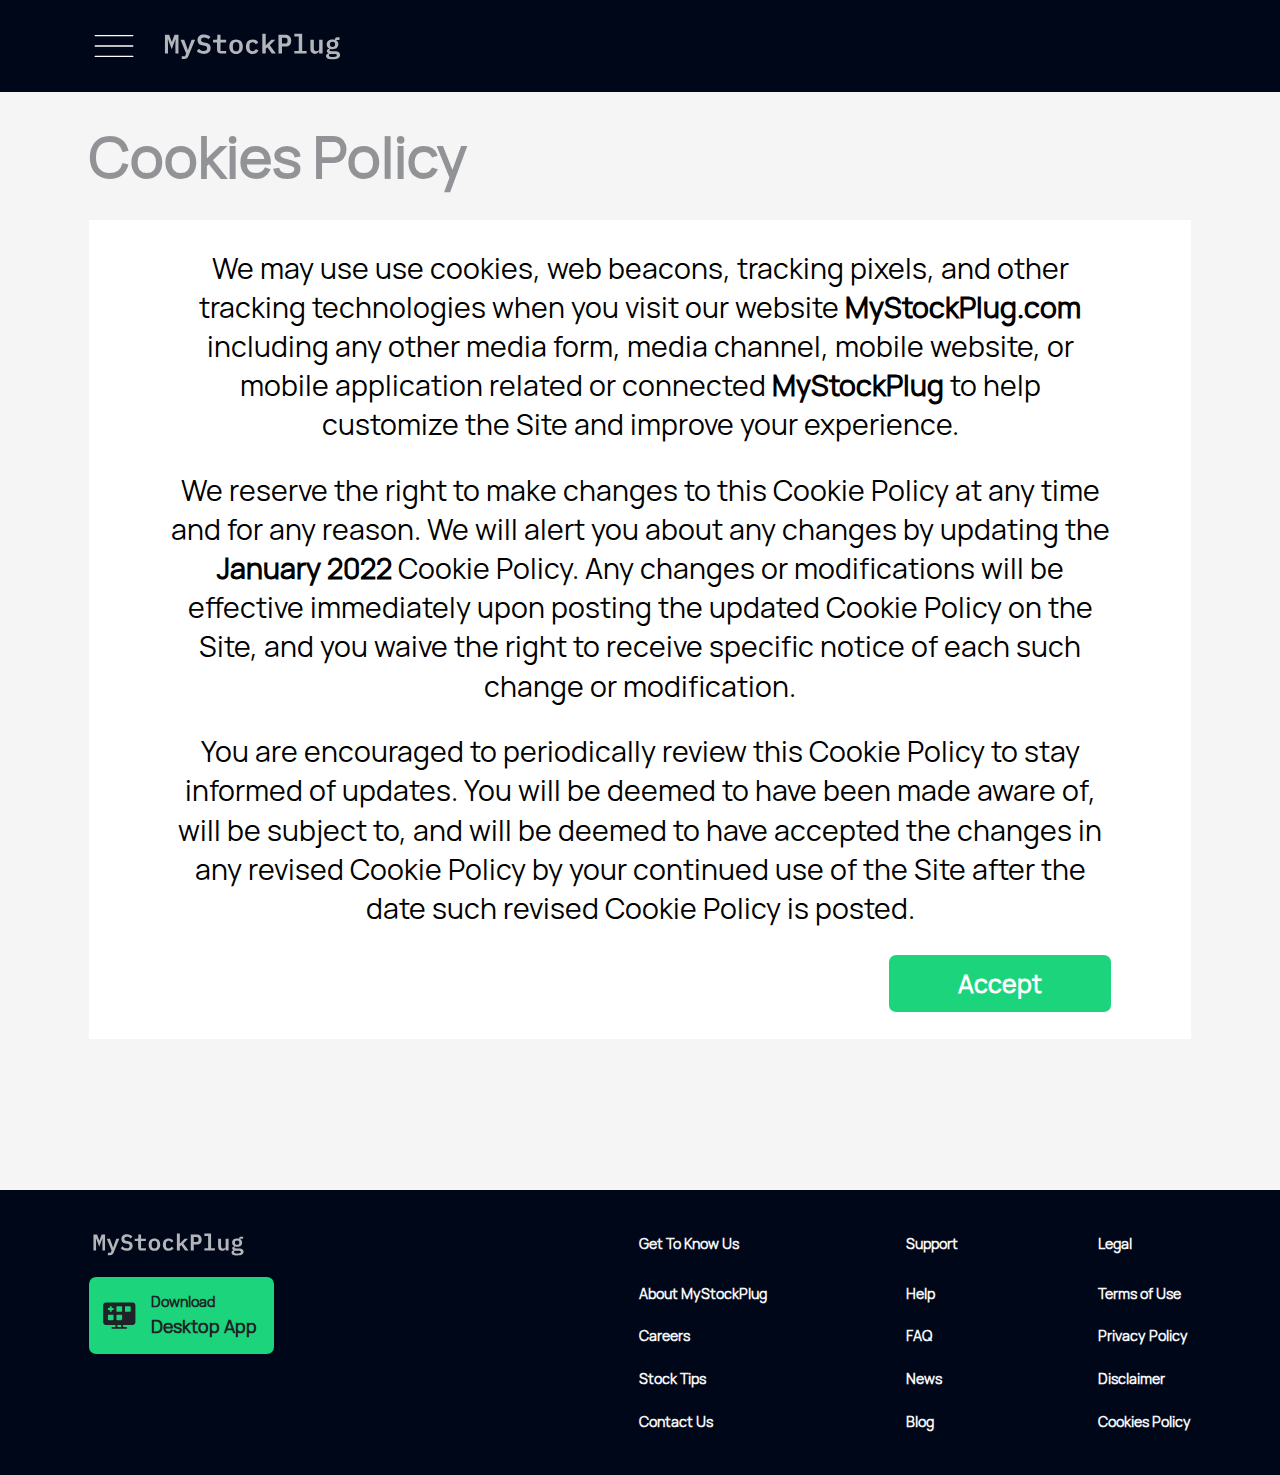
==== policy.html @ 8f28531c "Stock first commit" ====
<!DOCTYPE html>
<html lang="en">
<head>
    <meta charset="UTF-8">
    <meta name="viewport" content="width=device-width, initial-scale=1.0">
    <meta http-equiv="X-UA-Compatible" content="IE=7">
    <link rel="stylesheet" href="https://cdnjs.cloudflare.com/ajax/libs/font-awesome/6.1.2/css/all.min.css" integrity="sha512-1sCRPdkRXhBV2PBLUdRb4tMg1w2YPf37qatUFeS7zlBy7jJI8Lf4VHwWfZZfpXtYSLy85pkm9GaYVYMfw5BC1A==" crossorigin="anonymous" referrerpolicy="no-referrer" />
    <link rel="icon" href="img/logo.svg" type="image/svg">
    <link rel="stylesheet" type="text/css" href="style.css">
    <title>Cookies Policy | StockPlug</title>
</head>
<body>
    

    <div id="root">

        <header id="header">

            <div class="header-row flex flex-center w-100">
                <div class="nav-container">
                    <img src="img/nav.svg" alt="">
                </div>

                <div class="logo-container">
                    <img src="img/logo.svg" alt="">
                </div>

            </div>

        </header>



        <header id="mob-header">

            <div class="mob-header w-100 flex flex-between">

                

            </div>

        </header>



        <main id="main">

            <section id="hero-section">

                <div class="cookies-container">
                    <div class="watchlist-header">
                        <h1 class="margin-0 watchlist-h">
                            Cookies Policy
                        </h1>
                    </div>

                    <div class="cookies-text-container">
                        <div class="cookies-h-container center">
                            <h3 class="margin-0 cookies-h">
                                We may use use cookies, web beacons, tracking pixels, and other tracking technologies when you visit our website <span class="weight-700"><a href="index.html">MyStockPlug.com</a></span> including any other media form, media channel, mobile website, or mobile application related or connected <span class="weight-700">MyStockPlug</span> to help customize the Site and improve your experience.</h3>
                             <h3 class="margin-0 cookies-h">
                                We reserve the right to make changes to this Cookie Policy at any time and for any reason. We will alert you about any changes by updating the <span class="weight-700">January 2022</span> Cookie Policy. Any changes or modifications will be effective immediately upon posting the updated Cookie Policy on the Site, and you waive the right to receive specific notice of each such change or modification.</h3>
                            <h3 class="margin-0 cookies-h">
                                You are encouraged to periodically review this Cookie Policy to stay informed of updates. You will be deemed to have been made aware of, will be subject to, and will be deemed to have accepted the changes in any revised Cookie Policy by your continued use of the Site after the date such revised Cookie Policy is posted.
                            </h3>
                        </div>

                        <div class="cookies-btn">
                            <div class="cookies-btn-text">
                                <h3 class="margin-0 center cookies-btn-h">
                                    Accept
                                </h3>
                            </div>
                        </div>
                    </div>

                </div>

            </section>

        </main>



        <footer id="footer">

            <div class="footer-container">
                <div class="footer-content flex">
                    <div class="footer-logo-container">
                        <div class="footer-logo">
                            <img src="img/logo.svg" alt="">
                        </div>

                        <div class="desktop-container flex flex-center">
                            <div class="desktop-logo">
                                <img src="img/desktop.svg" alt="">
                            </div>

                            <div class="desktop-text-container">
                                <div class="desktop-download">
                                    <p class="margin-0 desktop-p">Download</p>
                                </div>

                                <div class="desktop-title">
                                    <h3 class="margin-0 desktop-h">Desktop App</h3>
                                </div>
                            </div>
                        </div>
                    </div>

                    <div class="footer-nav flex flex-between w-100">
                        <div class="footer-nav-list">
                            <ul>
                                <li>
                                    <div class="footer-nav-header">
                                        <h3 class="margin-0 footer-nav-h">Get To Know Us</h3>
                                    </div>
                                </li>
                                <li>
                                    <div class="footer-nav-item">
                                        <h3 class="margin-0 footer-nav-p">About MyStockPlug</h3>
                                    </div>
                                </li>
                                <li>
                                    <div class="footer-nav-item">
                                        <h3 class="margin-0 footer-nav-p">Careers</h3>
                                    </div>
                                </li>
                                <li>
                                    <div class="footer-nav-item">
                                        <h3 class="margin-0 footer-nav-p">Stock Tips</h3>
                                    </div>
                                </li>
                                <li>
                                    <div class="footer-nav-item">
                                        <h3 class="margin-0 footer-nav-p">Contact Us</h3>
                                    </div>
                                </li>
                            </ul>
                        </div>

                        <div class="footer-nav-list">
                            <ul>
                                <li>
                                    <div class="footer-nav-header">
                                        <h3 class="margin-0 footer-nav-h">Support</h3>
                                    </div>
                                </li>
                                <li>
                                    <div class="footer-nav-item">
                                        <h3 class="margin-0 footer-nav-p">Help</h3>
                                    </div>
                                </li>
                                <li>
                                    <div class="footer-nav-item">
                                        <h3 class="margin-0 footer-nav-p">FAQ</h3>
                                    </div>
                                </li>
                                <li>
                                    <div class="footer-nav-item">
                                        <h3 class="margin-0 footer-nav-p">News</h3>
                                    </div>
                                </li>
                                <li>
                                    <div class="footer-nav-item">
                                        <h3 class="margin-0 footer-nav-p">Blog</h3>
                                    </div>
                                </li>
                            </ul>
                        </div>

                        <div class="footer-nav-list">
                            <ul>
                                <li>
                                    <div class="footer-nav-header">
                                        <h3 class="margin-0 footer-nav-h">Legal</h3>
                                    </div>
                                </li>
                                <li>
                                    <div class="footer-nav-item">
                                        <h3 class="margin-0 footer-nav-p">Terms of Use</h3>
                                    </div>
                                </li>
                                <li>
                                    <div class="footer-nav-item">
                                        <h3 class="margin-0 footer-nav-p">Privacy Policy</h3>
                                    </div>
                                </li>
                                <li>
                                    <div class="footer-nav-item">
                                        <h3 class="margin-0 footer-nav-p">Disclaimer</h3>
                                    </div>
                                </li>
                                <li>
                                    <a href="policy.html" target="_blank" rel="noopener noreferrer">
                                        <div class="footer-nav-item">
                                            <h3 class="margin-0 footer-nav-p">Cookies Policy</h3>
                                        </div>
                                    </a>
                                </li>
                            </ul>
                        </div>
                    </div>
                </div>
            </div>

        </footer>



    </div>




    <script src="main.js">
        
    </script>

</body>
</html>
---- style.css ----
html {
    font-size: calc(100vw/1440 * 10);
    scroll-behavior: smooth;
}
* {
    box-sizing: border-box;
}
body {
    line-height: 1.5;
    margin: 0;
    padding: 0;
    background: #f5f5f5;
    height: auto;
    overflow-x: hidden;
}
body::-webkit-scrollbar {
    display: none;
}
@font-face {
    font-family: Hauora;
    src: url('fonts/Hauora-Regular.otf');
}
.flex {
    display: flex;
}
.flex-wrap {
    flex-wrap: wrap;
}
.flex-column {
    flex-direction: column;
}
a {
    text-decoration: none;
    color: inherit;
}
.center {
    text-align: center;
}
.flex-justify {
    justify-content: center;
}
.flex-between {
    justify-content: space-between;
}
.flex-even {
    justify-content: space-evenly;
}
.flex-center {
    align-items: center;
}
.centering {
    align-items: center;
    align-content: center;
    justify-content: center;
    margin: 0 auto;
}
.padding-0 {
    padding: 0;
}
.margin-0 {
    margin: 0;
}
img, video {
    height: 100%;
    width: 100%;
}
.w-100 {
    width: 100%;
}
.h-100 {
    height: 100%;
}
.align-center {
    justify-content: center;
    align-items: center;
}
li, ul {
    padding: 0;
    margin: 0;
}
ul {
    list-style-type: none;
}
.relative {
    position: relative;
}



.header-row {
    padding: 2.4rem 10rem;
    background: #000718;
    margin-bottom: 6rem;
}
.nav-container {
    width: 5.6rem;
    height: 5.6rem;
    margin-right: 2.4rem;
}
.logo-container {
    width: 20.8rem;
    height: 3.03rem;
}
#mob-header {
    display: none;
}
.watchlist-container {
    margin: 0 10rem 29.3rem;

}
.watchlist-header {
    margin-bottom: 6rem;
}
.watchlist-h {
    font-family: Hauora;
    font-size: 6.4rem;
    line-height: 2.4rem;
    color: #00030a;
    opacity: 0.4;
    font-weight: 700;
}
.watchlist-table-headers {
    background: #d9d9d9;
    padding: 0.8rem 0;
    width: 113rem;
}
.watchlist-table-body {
    background: #fff;
    padding: 0.8rem 0;
    border-bottom: 0.1rem solid rgba(0, 0, 0, 0.2);
    width: 113rem;
}
.watchlist-symbol {
    width: 10.6rem;
}
.symbol-h {
    font-family: Hauora;
    font-size: 2rem;
    line-height: 2.4rem;
    color: #00030a;
    font-weight: 700;
}
.watchlist-name {
    width: 31.8rem;
}
.watchlist-symbol-bg {
    background: #ec1a1a;
    border-radius: 0.4rem;
    padding: 0.4rem;
    width: 7.4rem;
    height: 3.2rem;
    margin-right: 3.2rem;
    text-align: center;
}
.symbol-bg-h {
    color: #f5f5f5;
    font-family: Hauora;
    font-size: 2rem;
    line-height: 2.4rem;
    font-weight: 700;
}
.name-h {
    color: #00030a;
    font-family: Hauora;
    font-size: 2rem;
    line-height: 2.4rem;
    font-weight: 400;
}
.green {
    color: #19c170;
}
.watchlist-symbol-bg2 {
    background: #e14545;
    border-radius: 0.4rem;
    padding: 0.4rem;
    width: 7.4rem;
    height: 3.2rem;
    margin-right: 3.2rem;
    text-align: center;
}
.watchlist-symbol-bg3 {
    background: #baa0a0;
    border-radius: 0.4rem;
    padding: 0.4rem;
    width: 7.4rem;
    height: 3.2rem;
    margin-right: 3.2rem;
    text-align: center;
}
.watchlist-symbol-bg4 {
    background: #0074ff;
    border-radius: 0.4rem;
    padding: 0.4rem;
    width: 7.4rem;
    height: 3.2rem;
    margin-right: 3.2rem;
    text-align: center;
}
.watchlist-symbol-bg5 {
    background: #5c5a5a;
    border-radius: 0.4rem;
    padding: 0.4rem;
    width: 7.4rem;
    height: 3.2rem;
    margin-right: 3.2rem;
    text-align: center;
}
.watchlist-symbol-bg6 {
    background: #fd1313;
    border-radius: 0.4rem;
    padding: 0.4rem;
    width: 7.4rem;
    height: 3.2rem;
    margin-right: 3.2rem;
    text-align: center;
}
.watchlist-symbol-bg7 {
    background: #1bd47b;
    border-radius: 0.4rem;
    padding: 0.4rem;
    width: 7.4rem;
    height: 3.2rem;
    margin-right: 3.2rem;
    text-align: center;
}
.watchlist-symbol-bg8 {
    background: #d56b6b;
    border-radius: 0.4rem;
    padding: 0.4rem;
    width: 7.4rem;
    height: 3.2rem;
    margin-right: 3.2rem;
    text-align: center;
}
.watchlist-symbol-bg9 {
    background: #984848;
    border-radius: 0.4rem;
    padding: 0.4rem;
    width: 7.4rem;
    height: 3.2rem;
    margin-right: 3.2rem;
    text-align: center;
}
.watchlist-symbol-bg10 {
    background: #0d4e9b;
    border-radius: 0.4rem;
    padding: 0.4rem;
    width: 7.4rem;
    height: 3.2rem;
    margin-right: 3.2rem;
    text-align: center;
}
.watchlist-symbol-bg11 {
    background: #0074ff;
    border-radius: 0.4rem;
    padding: 0.4rem;
    width: 7.4rem;
    height: 3.2rem;
    margin-right: 3.2rem;
    text-align: center;
}
.footer-container {
    background: #000718;
    padding: 4.8rem 10rem 2.5rem;
}
.footer-logo {
    width: 17.9rem;
    height: 2.6rem;
    margin-bottom: 2.4rem;
}
.desktop-container {
    width: 20.85rem;
    height: 8.6rem;
    border-radius: 0.8rem;
    background: #1bd47b;
}
.desktop-logo {
    width: 3.75rem;
    height: 3.13rem;
    margin: 1.6rem;
}
.desktop-p {
    color: #1f2226;
    font-family: Hauora;
    font-size: 1.6rem;
    line-height: 2.4rem;
    font-weight: 600;
}
.desktop-h {
    color: #1f2226;
    font-family: Hauora;
    font-size: 2rem;
    line-height: 3rem;
    font-weight: 700;
}
.footer-nav-header {
    margin-bottom: 3.2rem;
}
.footer-nav-item {
    margin-bottom: 2.4rem;
}
.footer-nav-h {
    font-family: Hauora;
    font-size: 1.6rem;
    line-height: 2.4rem;
    font-weight: 700;
    color: #f4f5f6;
}
.footer-nav-p {
    font-family: Hauora;
    font-size: 1.6rem;
    line-height: 2.4rem;
    font-weight: 600;
    color: #f4f5f6;
}
.footer-logo-container {
    margin-right: 41rem;
}
.cookies-container {
    margin: 0 10rem 17rem;
}
.cookies-text-container {
    padding: 3.2rem 9rem 9.5rem;
    background: #fff;
    position: relative;
}
.cookies-h-container h3 {
    margin-bottom: 3rem;
}
.cookies-h {
    font-family: Hauora;
    font-size: 3.2rem;
    line-height: 4.4rem;
    font-weight: 400;
}
.weight-700 {
    font-weight: 700;
}
.cookies-btn {
    width: 25rem;
    height: 6.4rem;
    margin-top: 4rem;
    border-radius: 0.8rem;
    padding: 2rem;
    background: #1bd47b;
    position: absolute;
    right: 9rem;
    bottom: 3rem;
}
.cookies-btn-h {
    color: #fff;
    font-family: Hauora;
    font-size: 2.8rem;
    line-height: 2.4rem;
    font-weight: 700;
}
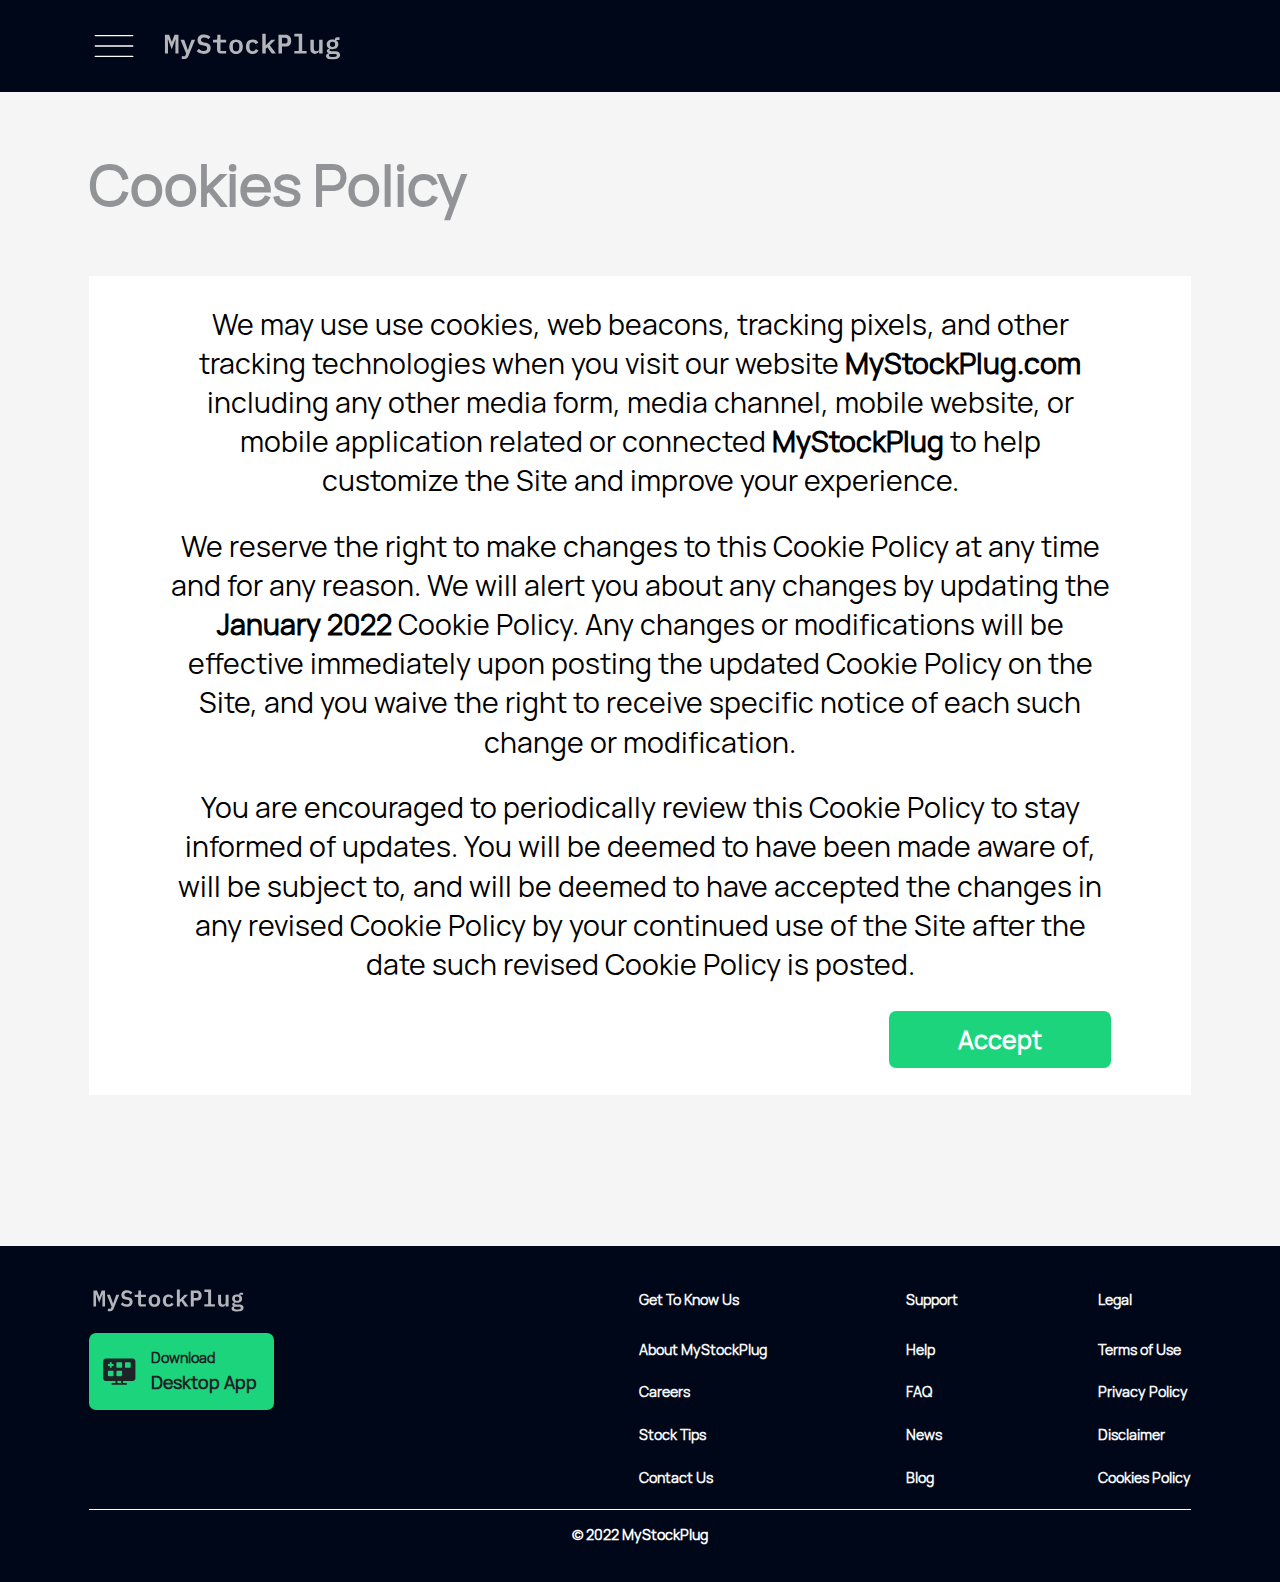
==== commit 82e34f99: "Completed" ====
--- a/policy.html
+++ b/policy.html
@@ -30,23 +30,9 @@
         </header>
 
 
-
-        <header id="mob-header">
-
-            <div class="mob-header w-100 flex flex-between">
-
-                
-
-            </div>
-
-        </header>
-
-
-
         <main id="main">
 
             <section id="hero-section">
-
                 <div class="cookies-container">
                     <div class="watchlist-header">
                         <h1 class="margin-0 watchlist-h">
@@ -202,6 +188,12 @@
                         </div>
                     </div>
                 </div>
+
+                <div class="copyright flex flex-column align-center">
+                    <h3 class="copyright-h">
+                        &copy; 2022 MyStockPlug
+                    </h3>
+                </div>
             </div>
 
         </footer>
--- a/style.css
+++ b/style.css
@@ -36,9 +36,6 @@
 .center {
     text-align: center;
 }
-.flex-justify {
-    justify-content: center;
-}
 .flex-between {
     justify-content: space-between;
 }
@@ -47,12 +44,6 @@
 }
 .flex-center {
     align-items: center;
-}
-.centering {
-    align-items: center;
-    align-content: center;
-    justify-content: center;
-    margin: 0 auto;
 }
 .padding-0 {
     padding: 0;
@@ -67,9 +58,6 @@
 .w-100 {
     width: 100%;
 }
-.h-100 {
-    height: 100%;
-}
 .align-center {
     justify-content: center;
     align-items: center;
@@ -81,10 +69,6 @@
 ul {
     list-style-type: none;
 }
-.relative {
-    position: relative;
-}
-
 
 
 .header-row {
@@ -105,7 +89,7 @@
     display: none;
 }
 .watchlist-container {
-    margin: 0 10rem 29.3rem;
+    margin: 0 15rem 9rem;
 
 }
 .watchlist-header {
@@ -114,7 +98,7 @@
 .watchlist-h {
     font-family: Hauora;
     font-size: 6.4rem;
-    line-height: 2.4rem;
+    line-height: 8.7rem;
     color: #00030a;
     opacity: 0.4;
     font-weight: 700;
@@ -122,13 +106,11 @@
 .watchlist-table-headers {
     background: #d9d9d9;
     padding: 0.8rem 0;
-    width: 113rem;
 }
 .watchlist-table-body {
     background: #fff;
     padding: 0.8rem 0;
     border-bottom: 0.1rem solid rgba(0, 0, 0, 0.2);
-    width: 113rem;
 }
 .watchlist-symbol {
     width: 10.6rem;
@@ -262,6 +244,9 @@
 .footer-container {
     background: #000718;
     padding: 4.8rem 10rem 2.5rem;
+}
+.footer-content {
+    border-bottom: 0.1rem solid #fff;
 }
 .footer-logo {
     width: 17.9rem;
@@ -299,6 +284,9 @@
 .footer-nav-item {
     margin-bottom: 2.4rem;
 }
+.watchlist-table {
+    position: relative;
+}
 .footer-nav-h {
     font-family: Hauora;
     font-size: 1.6rem;
@@ -312,6 +300,13 @@
     line-height: 2.4rem;
     font-weight: 600;
     color: #f4f5f6;
+}
+.copyright-h {
+    font-family: Hauora;
+    font-size: 1.6rem;
+    line-height: 2.4rem;
+    font-weight: 700;
+    color: #fff;
 }
 .footer-logo-container {
     margin-right: 41rem;
@@ -353,4 +348,78 @@
     font-size: 2.8rem;
     line-height: 2.4rem;
     font-weight: 700;
-}+}
+
+
+@media (max-width: 1023px) {
+    html {
+        font-size: calc(100vw/1023 * 10);
+    }
+    .header-row {
+        padding: 2.4rem 5rem;
+    }
+    .watchlist-container {
+        margin: 0 6rem 6rem;
+    }
+    .watchlist-symbol {
+        width: 9.5rem;
+    }
+    .footer-container {
+        padding: 4.8rem 5rem 2.5rem;
+    }
+    .footer-logo-container {
+        margin-right: 11rem;
+    }
+    .watchlist-table-headers, .watchlist-table-body {
+        width: 93rem;
+    }
+}
+
+@media (max-width: 650px) {
+    html {
+        font-size: calc(100vw/650 * 10);
+    }
+    .footer-content {
+        flex-direction: column;
+    }
+    .watchlist-header {
+        margin-bottom: 4rem;
+    }
+    .footer-logo-container {
+        margin: 0 0 6rem 0;
+    }
+    .watchlist-container {
+        margin: 0 2rem 5rem;
+    }
+    .watchlist-table {
+        overflow-y: scroll;
+    }
+    .header-row {
+        padding: 2.4rem 4rem;
+        margin-bottom: 4rem;
+    }
+}
+
+@media (max-width: 485px) {
+    html {
+        font-size: calc(100vw/485 * 10);
+    }
+    .watchlist-header {
+        margin-bottom: 3rem;
+    }
+    .watchlist-h {
+        line-height: 8.7rem;
+    }
+    .cookies-container {
+        margin: 0 2rem 9rem;
+    }
+    .cookies-text-container {
+        padding: 3.2rem 1rem 9.5rem;
+    }
+    .header-row {
+        padding: 2.4rem 2rem;
+        margin-bottom: 2rem;
+    }
+}
+
+
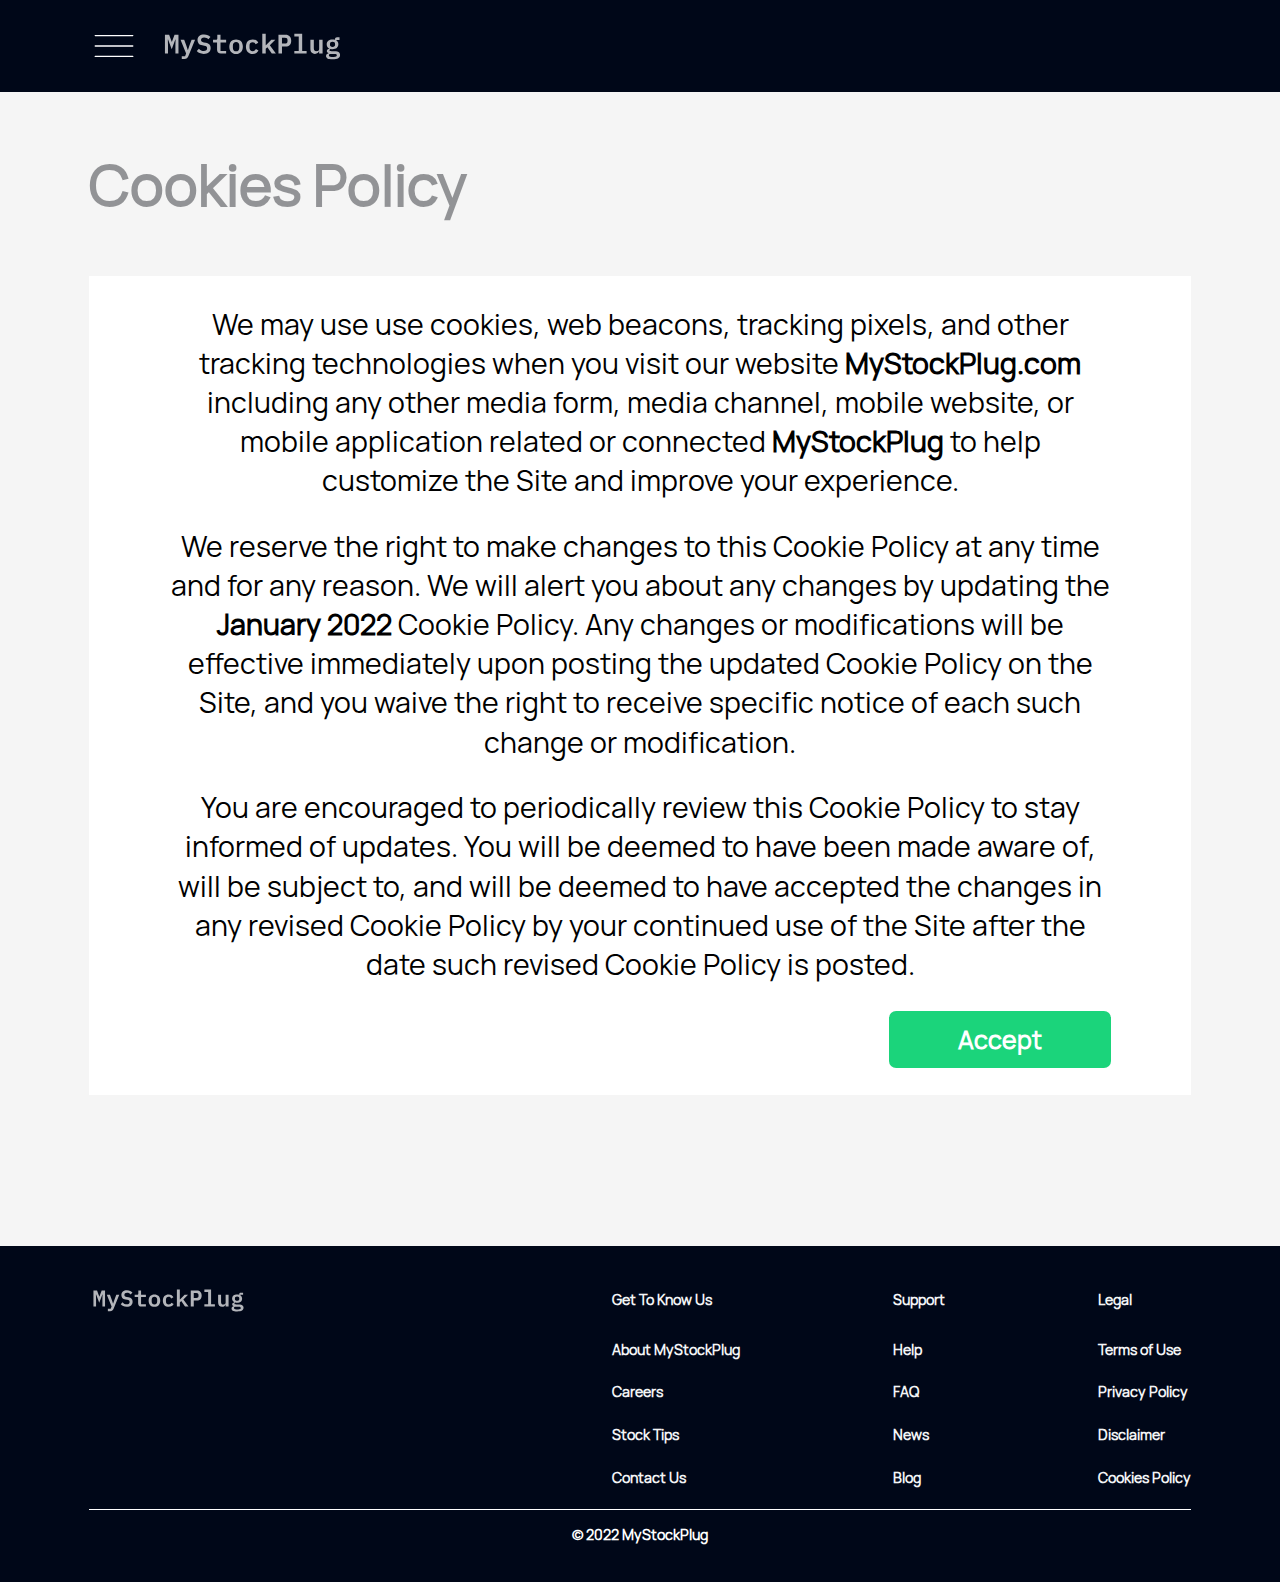
==== commit fc2ba392: "Changes" ====
--- a/policy.html
+++ b/policy.html
@@ -75,22 +75,6 @@
                     <div class="footer-logo-container">
                         <div class="footer-logo">
                             <img src="img/logo.svg" alt="">
-                        </div>
-
-                        <div class="desktop-container flex flex-center">
-                            <div class="desktop-logo">
-                                <img src="img/desktop.svg" alt="">
-                            </div>
-
-                            <div class="desktop-text-container">
-                                <div class="desktop-download">
-                                    <p class="margin-0 desktop-p">Download</p>
-                                </div>
-
-                                <div class="desktop-title">
-                                    <h3 class="margin-0 desktop-h">Desktop App</h3>
-                                </div>
-                            </div>
                         </div>
                     </div>
 
--- a/style.css
+++ b/style.css
@@ -252,31 +252,6 @@
     width: 17.9rem;
     height: 2.6rem;
     margin-bottom: 2.4rem;
-}
-.desktop-container {
-    width: 20.85rem;
-    height: 8.6rem;
-    border-radius: 0.8rem;
-    background: #1bd47b;
-}
-.desktop-logo {
-    width: 3.75rem;
-    height: 3.13rem;
-    margin: 1.6rem;
-}
-.desktop-p {
-    color: #1f2226;
-    font-family: Hauora;
-    font-size: 1.6rem;
-    line-height: 2.4rem;
-    font-weight: 600;
-}
-.desktop-h {
-    color: #1f2226;
-    font-family: Hauora;
-    font-size: 2rem;
-    line-height: 3rem;
-    font-weight: 700;
 }
 .footer-nav-header {
     margin-bottom: 3.2rem;
